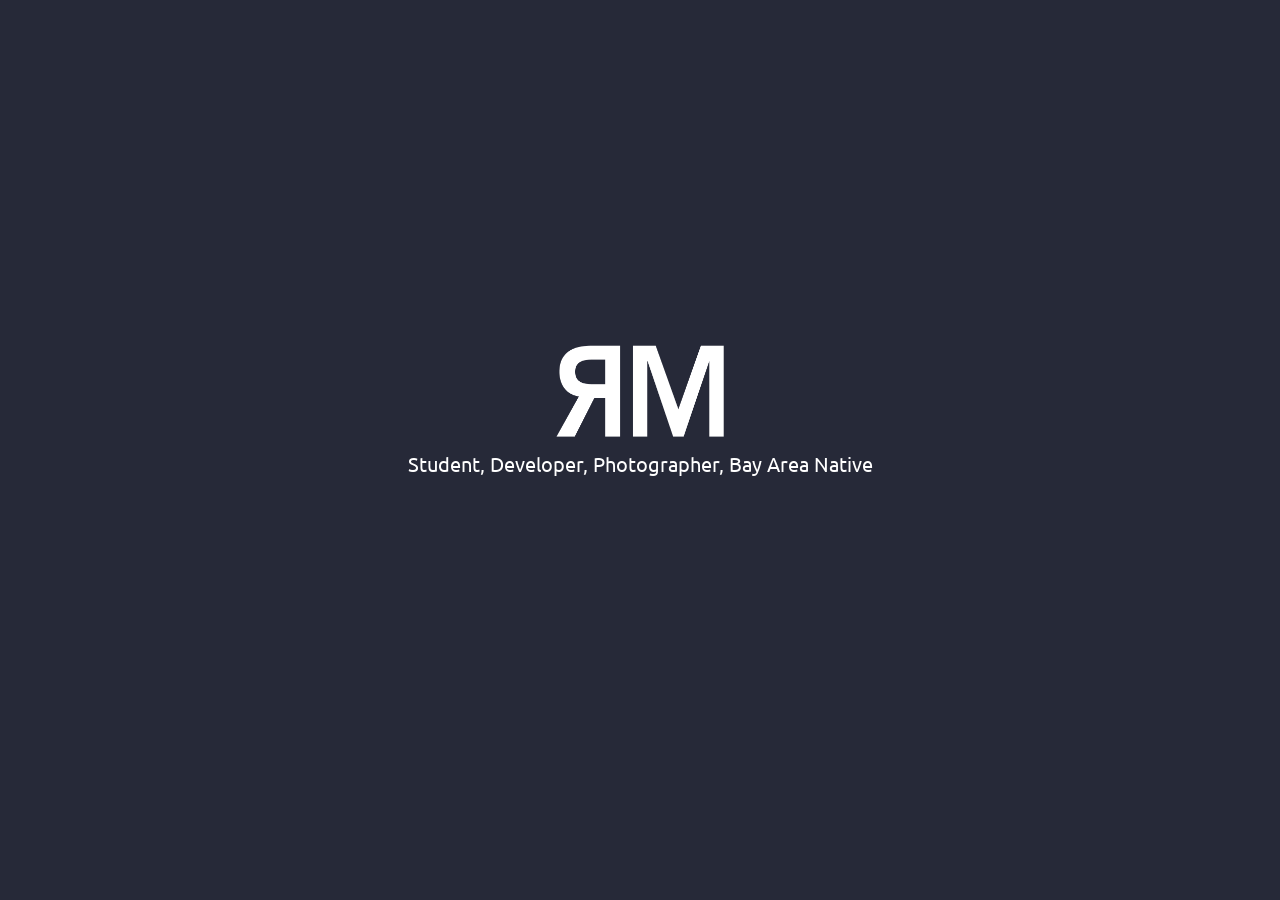
==== index.html @ ddd14ef7 "updated format." ====
<!DOCTYPE HTML>
<html>
<head>
  <title>Ronan Manoj</title>
  <meta charset = "utf-8" />
  <meta name = "author" content = "Ronan Manoj Kumar" />
  <link rel = "stylesheet" href = "style_website.css" /> <!-- linking css file -->
  <link rel = "stylesheet" href = "https://fonts.googleapis.com/css?family=PT+Sans|Raleway|Ubuntu:300"/> <!-- Linking Google Fonts. -->
</head>
<body>
  <figure>
    <img src = "RM_Logos/rm_logo_white.png" alt = "Problem loading img." width = "175" height = "100" />
    <figcaption>Student, Developer, Photographer, Bay Area Native</figcaption>
  </figure>
</body>
</html>
---- style_website.css ----
/* background color */
body
{
  /* light grey */
  /*background-color: #ededed;*/

  /* dark navyblue */
  background-color: #262938;
}

/* logo */
img
{
  display: block;

  /* top/bott = 0; left/right = auto; */
  margin: 0 auto;
  padding-top: 325px;
}

/* for alt text */
img
{
  /* pure white */
  color: #FFFFFF;
}

/* caption*/
figcaption
{
  /* Color: pure white. */
  color: #FFFFFF;
  
  font-family: 'Ubuntu', sans-serif;
  font-size: 20px;
  padding-top: 10px;
  text-align: center;
}

/* hovering over caption */
figcaption:hover
{
  /* light grey */
  color: #ededed;
}
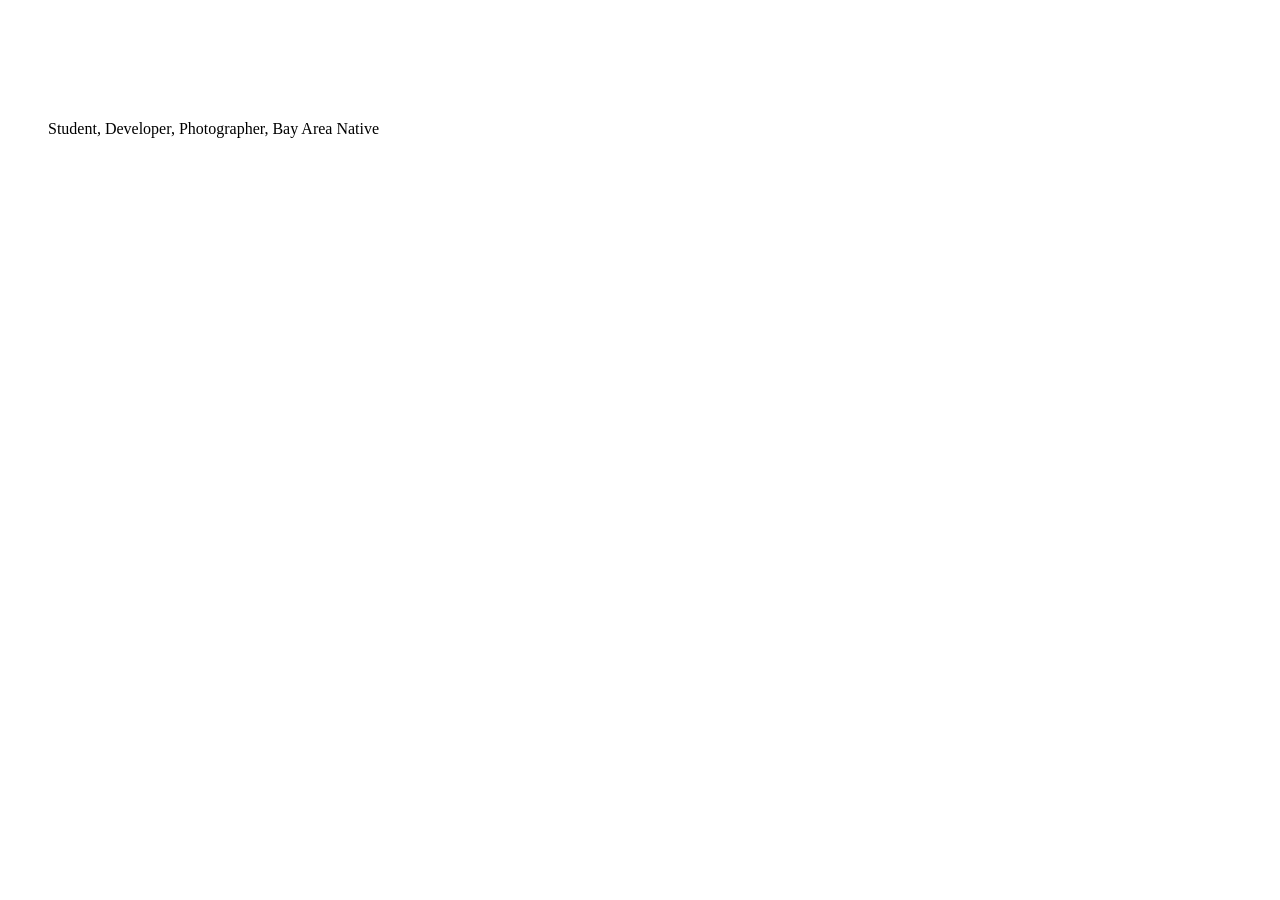
==== commit 0767a4fb: "linked scss file to html css reference." ====
--- a/index.html
+++ b/index.html
@@ -4,7 +4,7 @@
   <title>Ronan Manoj</title>
   <meta charset = "utf-8" />
   <meta name = "author" content = "Ronan Manoj Kumar" />
-  <link rel = "stylesheet" href = "style_website.css" /> <!-- linking css file -->
+  <link rel = "stylesheet" href = "style_website.scss" /> <!-- linking css file -->
   <link rel = "stylesheet" href = "https://fonts.googleapis.com/css?family=PT+Sans|Raleway|Ubuntu:300"/> <!-- Linking Google Fonts. -->
 </head>
 <body>
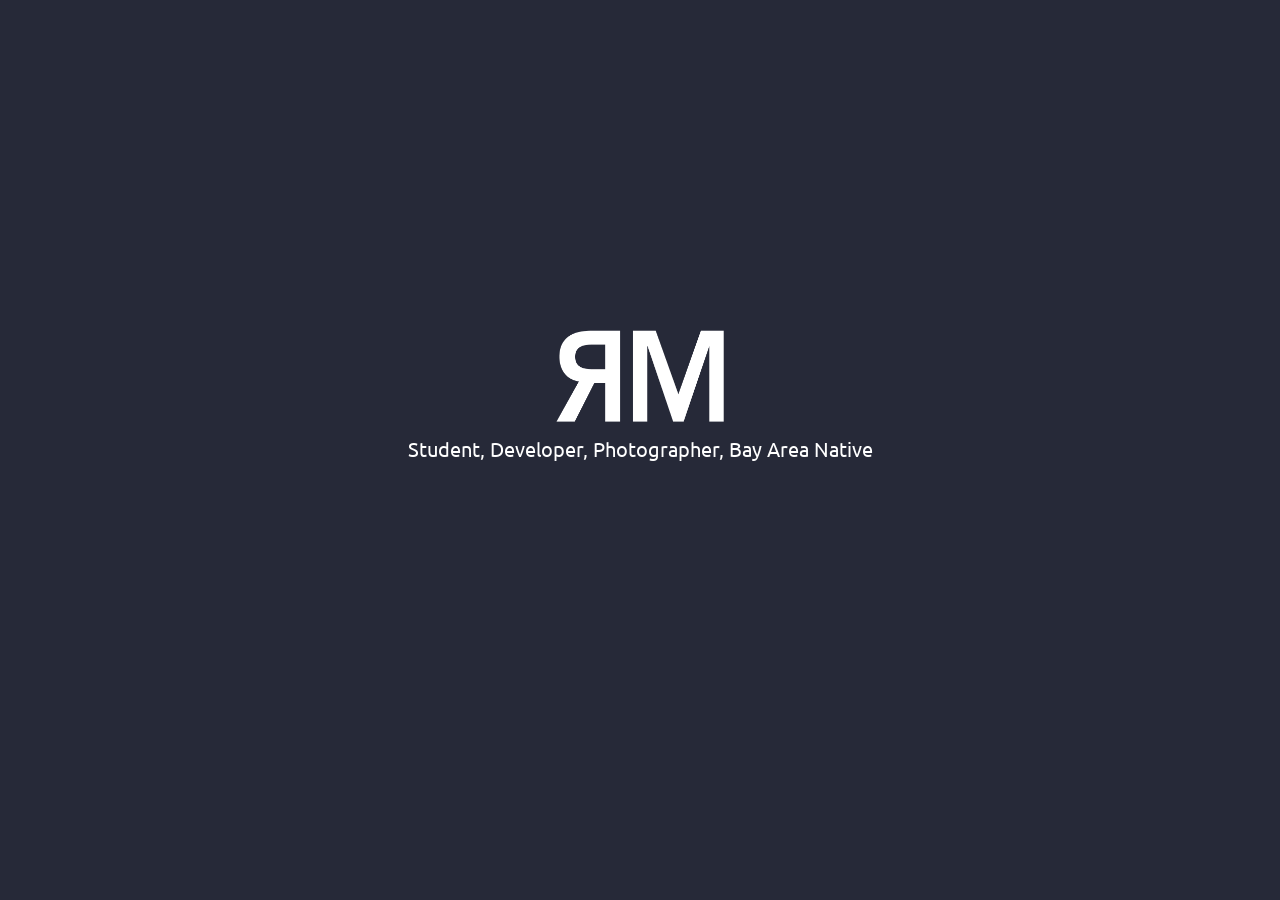
==== commit f3a56095: "update." ====
--- a/index.html
+++ b/index.html
@@ -4,7 +4,7 @@
   <title>Ronan Manoj</title>
   <meta charset = "utf-8" />
   <meta name = "author" content = "Ronan Manoj Kumar" />
-  <link rel = "stylesheet" href = "style_website.scss" /> <!-- linking css file -->
+  <link rel = "stylesheet" href = "css/style_website.css" /> <!-- linking css file -->
   <link rel = "stylesheet" href = "https://fonts.googleapis.com/css?family=PT+Sans|Raleway|Ubuntu:300"/> <!-- Linking Google Fonts. -->
 </head>
 <body>
--- a/css/style_website.css
+++ b/css/style_website.css
@@ -0,0 +1,22 @@
+body {
+  background-color: #262938; }
+
+img {
+  display: block;
+  margin: 0 auto;
+  padding-top: 310px; }
+
+img {
+  color: #FFFFFF; }
+
+figcaption {
+  color: #FFFFFF;
+  font-family: 'Ubuntu', sans-serif;
+  font-size: 20px;
+  padding-top: 10px;
+  text-align: center; }
+
+figcaption:hover {
+  color: #ededed; }
+
+/*# sourceMappingURL=style_website.css.map */
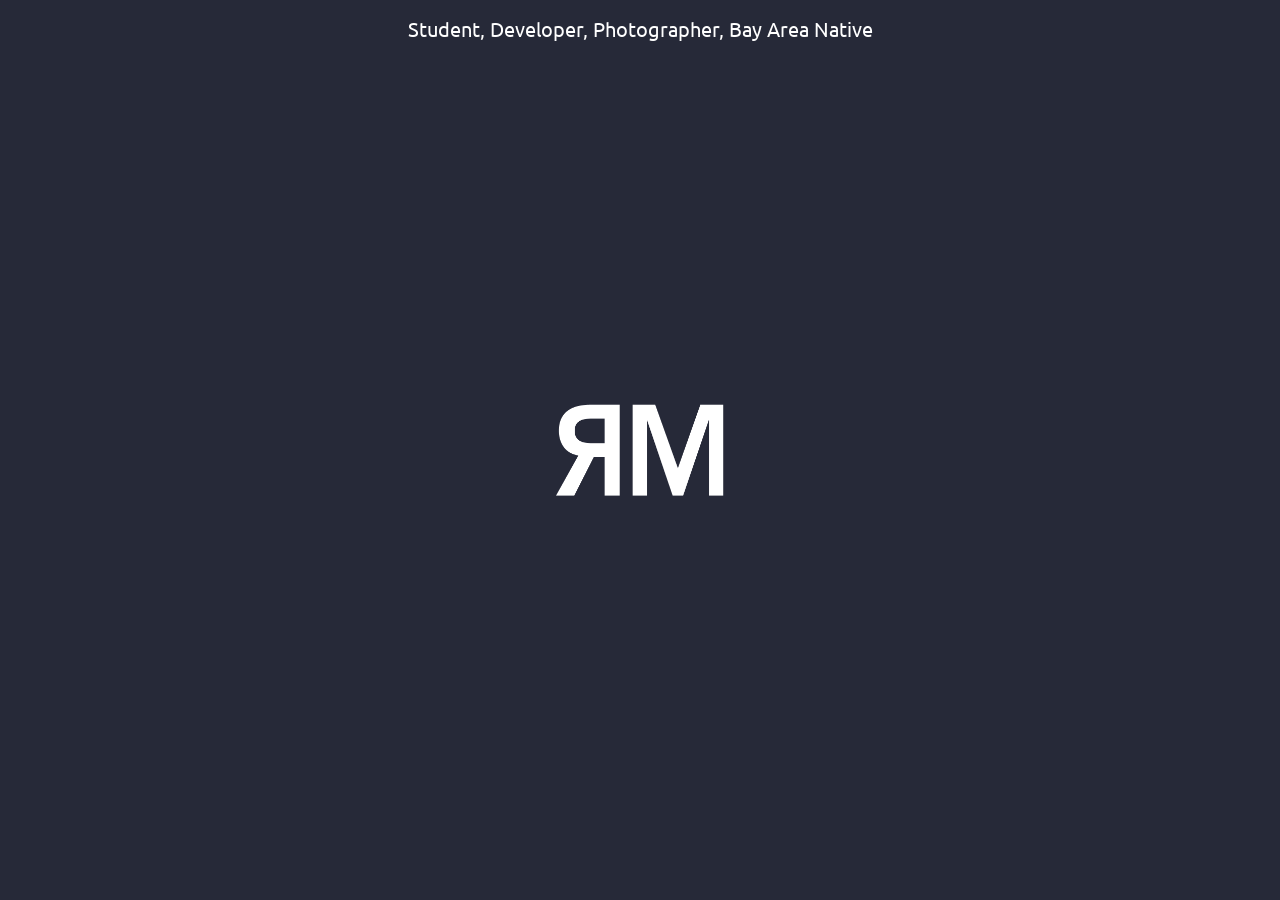
==== commit cb13530a: "update." ====
--- a/index.html
+++ b/index.html
@@ -8,9 +8,11 @@
   <link rel = "stylesheet" href = "https://fonts.googleapis.com/css?family=PT+Sans|Raleway|Ubuntu:300"/> <!-- Linking Google Fonts. -->
 </head>
 <body>
-  <figure>
-    <img src = "RM_Logos/rm_logo_white.png" alt = "Problem loading img." width = "175" height = "100" />
-    <figcaption>Student, Developer, Photographer, Bay Area Native</figcaption>
-  </figure>
+  <div class="frame" />
+    <figure>
+      <img src = "RM_Logos/rm_logo_white.png" alt = "RM Logo" width = "175" height = "100" />
+      <figcaption>Student, Developer, Photographer, Bay Area Native</figcaption>
+    </figure>
+  <div/>
 </body>
 </html>
--- a/css/style_website.css
+++ b/css/style_website.css
@@ -3,8 +3,10 @@
 
 img {
   display: block;
-  margin: 0 auto;
-  padding-top: 310px; }
+  position: absolute;
+  top: 50%;
+  left: 50%;
+  transform: translate(-50%, -50%); }
 
 img {
   color: #FFFFFF; }
@@ -13,8 +15,8 @@
   color: #FFFFFF;
   font-family: 'Ubuntu', sans-serif;
   font-size: 20px;
-  padding-top: 10px;
-  text-align: center; }
+  text-align: center;
+  position: relative; }
 
 figcaption:hover {
   color: #ededed; }
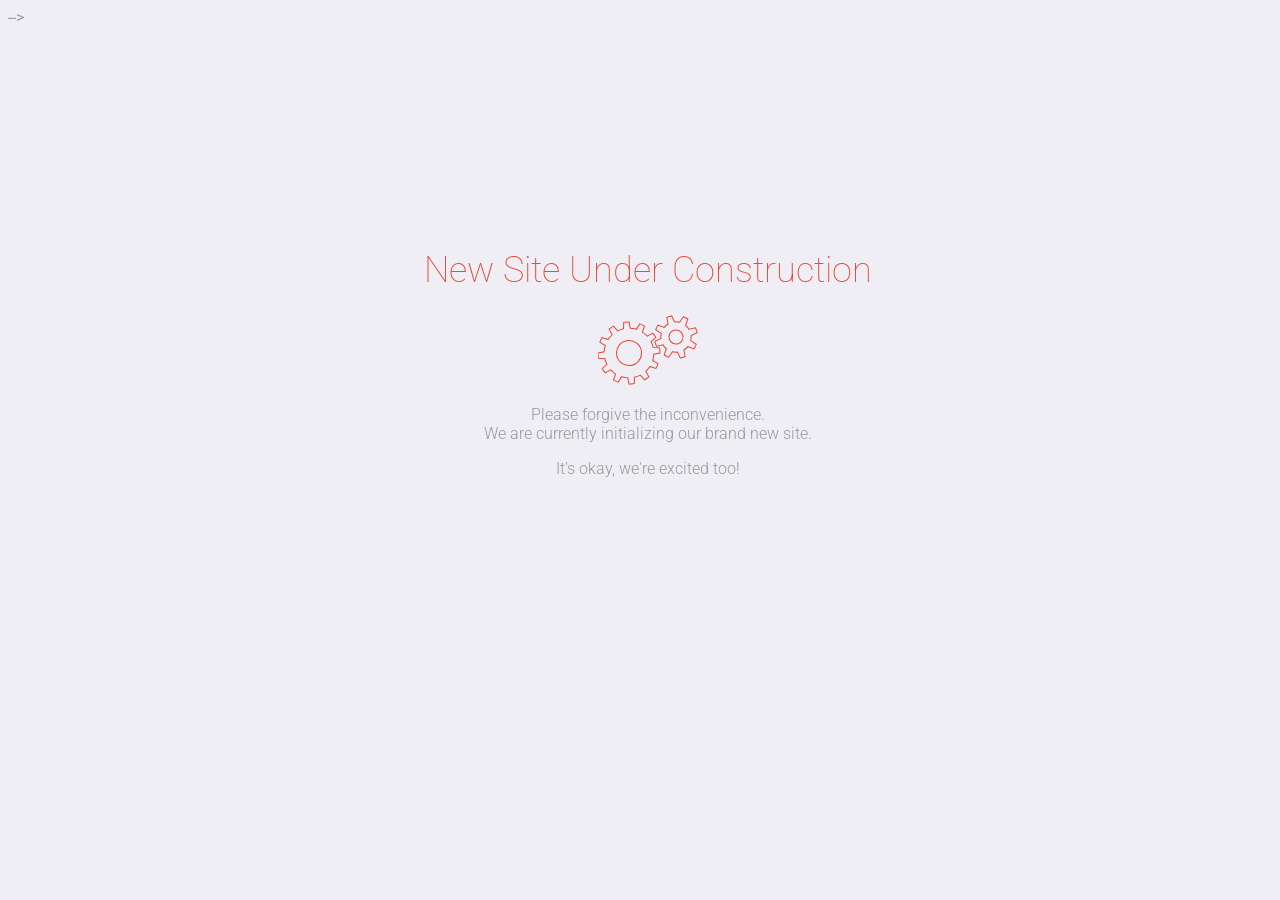
==== commit 61c0187d: "update." ====
--- a/index.html
+++ b/index.html
@@ -5,14 +5,70 @@
   <meta charset = "utf-8" />
   <meta name = "author" content = "Ronan Manoj Kumar" />
   <link rel = "stylesheet" href = "css/style_website.css" /> <!-- linking css file -->
-  <link rel = "stylesheet" href = "https://fonts.googleapis.com/css?family=PT+Sans|Raleway|Ubuntu:300"/> <!-- Linking Google Fonts. -->
+  <!-- <link rel = "stylesheet" href = "https://fonts.googleapis.com/css?family=PT+Sans|Raleway|Ubuntu:300"/> <!-- Linking Google Fonts. --> -->
 </head>
 <body>
-  <div class="frame" />
-    <figure>
-      <img src = "RM_Logos/rm_logo_white.png" alt = "RM Logo" width = "175" height = "100" />
-      <figcaption>Student, Developer, Photographer, Bay Area Native</figcaption>
-    </figure>
-  <div/>
+  <div class="warning-content">
+<h1>New Site Under Construction</h1>
+<svg version="1.1" xmlns="http://www.w3.org/2000/svg" xmlns:xlink="http://www.w3.org/1999/xlink" x="0px" y="0px"
+	 width="100.001px" height="70px" viewBox="0 0 100 68">
+<g id="large">
+	<g>
+	<path d="M55.777,38.473l6.221-1.133c0.017-1.791-0.123-3.573-0.41-5.324l-6.321-0.19c-0.438-2.053-1.135-4.048-2.076-5.931
+		l4.82-4.094c-0.868-1.552-1.874-3.028-3.005-4.417l-5.569,2.999c-1.385-1.54-2.98-2.921-4.771-4.099l2.124-5.954
+		c-0.759-0.452-1.543-0.878-2.357-1.269c-0.811-0.39-1.625-0.732-2.449-1.046l-3.325,5.381c-2.038-0.665-4.113-1.052-6.183-1.174
+		L31.34,6.002c-1.792-0.02-3.571,0.119-5.32,0.406l-0.191,6.32c-2.056,0.439-4.051,1.137-5.936,2.08l-4.097-4.82
+		c-1.546,0.872-3.022,1.875-4.407,3.006l2.996,5.566c-1.54,1.384-2.925,2.985-4.104,4.778c-2.16-0.771-4.196-1.498-5.953-2.127
+		c-0.449,0.765-0.875,1.544-1.265,2.354c-0.39,0.811-0.733,1.63-1.049,2.457c1.587,0.981,3.424,2.119,5.377,3.325
+		c-0.662,2.037-1.049,4.117-1.172,6.186l-6.218,1.136c-0.021,1.789,0.12,3.566,0.407,5.321l6.32,0.188
+		c0.442,2.06,1.143,4.057,2.082,5.937l-4.818,4.095c0.872,1.549,1.873,3.026,3.009,4.412l5.563-2.998
+		c1.392,1.54,2.989,2.92,4.777,4.099l-2.121,5.954c0.756,0.446,1.538,0.871,2.348,1.258c0.813,0.394,1.633,0.739,2.462,1.05
+		l3.326-5.375c2.033,0.662,4.109,1.05,6.175,1.17l1.137,6.221c1.791,0.019,3.569-0.123,5.323-0.407l0.194-6.324
+		c2.053-0.438,4.045-1.136,5.927-2.079l4.093,4.817c1.55-0.865,3.026-1.87,4.414-2.999l-2.995-5.572
+		c1.537-1.385,2.914-2.98,4.093-4.772l5.953,2.127c0.448-0.761,0.878-1.545,1.268-2.356c0.388-0.808,0.729-1.631,1.047-2.458
+		l-5.378-3.324C55.268,42.615,55.655,40.542,55.777,38.473z M42.302,42.435c-3.002,6.243-10.495,8.872-16.737,5.866
+		c-6.244-2.999-8.872-10.493-5.867-16.736c3.002-6.244,10.495-8.873,16.736-5.869C42.676,28.698,45.306,36.19,42.302,42.435z"  fill="none" stroke="#E43"/>    <animateTransform
+            attributeName="transform"
+            begin="0s"
+            dur="3s"
+            type="rotate"
+            from="0 31 37"
+            to="360 31 37"
+            repeatCount="indefinite"
+    </animateTransform>
+</g>
+<g id="small">
+	<path d="M93.068,19.253L99,16.31c-0.371-1.651-0.934-3.257-1.679-4.776l-6.472,1.404c-0.902-1.436-2.051-2.735-3.42-3.819
+		l2.115-6.273c-0.706-0.448-1.443-0.867-2.213-1.238c-0.774-0.371-1.559-0.685-2.351-0.958l-3.584,5.567
+		c-1.701-0.39-3.432-0.479-5.118-0.284L73.335,0c-1.652,0.367-3.256,0.931-4.776,1.672l1.404,6.47
+		c-1.439,0.899-2.744,2.047-3.835,3.419c-2.208-0.746-4.38-1.476-6.273-2.114c-0.451,0.71-0.874,1.448-1.244,2.229
+		c-0.371,0.764-0.68,1.541-0.954,2.329c1.681,1.078,3.612,2.323,5.569,3.579c-0.399,1.711-0.486,3.449-0.291,5.145
+		c-2.086,1.034-4.143,2.055-5.936,2.945c0.368,1.648,0.929,3.25,1.67,4.769c1.954-0.426,4.193-0.912,6.468-1.405
+		c0.906,1.449,2.06,2.758,3.442,3.853l-2.117,6.27c0.708,0.449,1.439,0.865,2.218,1.236c0.767,0.371,1.551,0.685,2.338,0.96
+		c1.081-1.68,2.319-3.612,3.583-5.574c1.714,0.401,3.457,0.484,5.156,0.288L82.695,42c1.651-0.371,3.252-0.931,4.773-1.676
+		c-0.425-1.952-0.912-4.194-1.404-6.473c1.439-0.902,2.744-2.057,3.835-3.436l6.273,2.11c0.444-0.7,0.856-1.43,1.225-2.197
+		c0.372-0.777,0.691-1.569,0.963-2.361l-5.568-3.586C93.181,22.677,93.269,20.939,93.068,19.253z M84.365,24.062
+		c-1.693,3.513-5.908,4.991-9.418,3.302c-3.513-1.689-4.99-5.906-3.301-9.419c1.688-3.513,5.906-4.991,9.417-3.302
+		C84.573,16.331,86.05,20.549,84.365,24.062z" fill="none" stroke="#E43"/>
+  <animateTransform
+            attributeName="transform"
+            begin="0s"
+            dur="2s"
+            type="rotate"
+            from="0 78 21"
+            to="-360 78 21"
+            repeatCount="indefinite"
+    </animateTransform>
+</g>
+</svg>
+<p>
+  Please forgive the inconvenience. <br />
+  We are currently initializing our brand new site.
+</p>
+<p>
+  It's okay, we're excited too!
+</p>
+
+</div>
 </body>
 </html>
--- a/css/style_website.css
+++ b/css/style_website.css
@@ -1,24 +1,23 @@
+@import url(https://fonts.googleapis.com/css?family=Roboto:400,100,300,500,700);
 body {
-  background-color: #262938; }
+  background: #EEEEF4;
+  color: #999;
+  font-family: Roboto; }
 
-img {
-  display: block;
+h1 {
+  font-weight: 100;
+  font-size: 27pt;
+  color: #E43; }
+
+p {
+  font-weight: 300; }
+
+.warning-content {
   position: absolute;
-  top: 50%;
-  left: 50%;
-  transform: translate(-50%, -50%); }
-
-img {
-  color: #FFFFFF; }
-
-figcaption {
-  color: #FFFFFF;
-  font-family: 'Ubuntu', sans-serif;
-  font-size: 20px;
+  top: 25%;
+  width: 100%;
+  height: 300px;
   text-align: center;
-  position: relative; }
-
-figcaption:hover {
-  color: #ededed; }
+  margin: 0; }
 
 /*# sourceMappingURL=style_website.css.map */
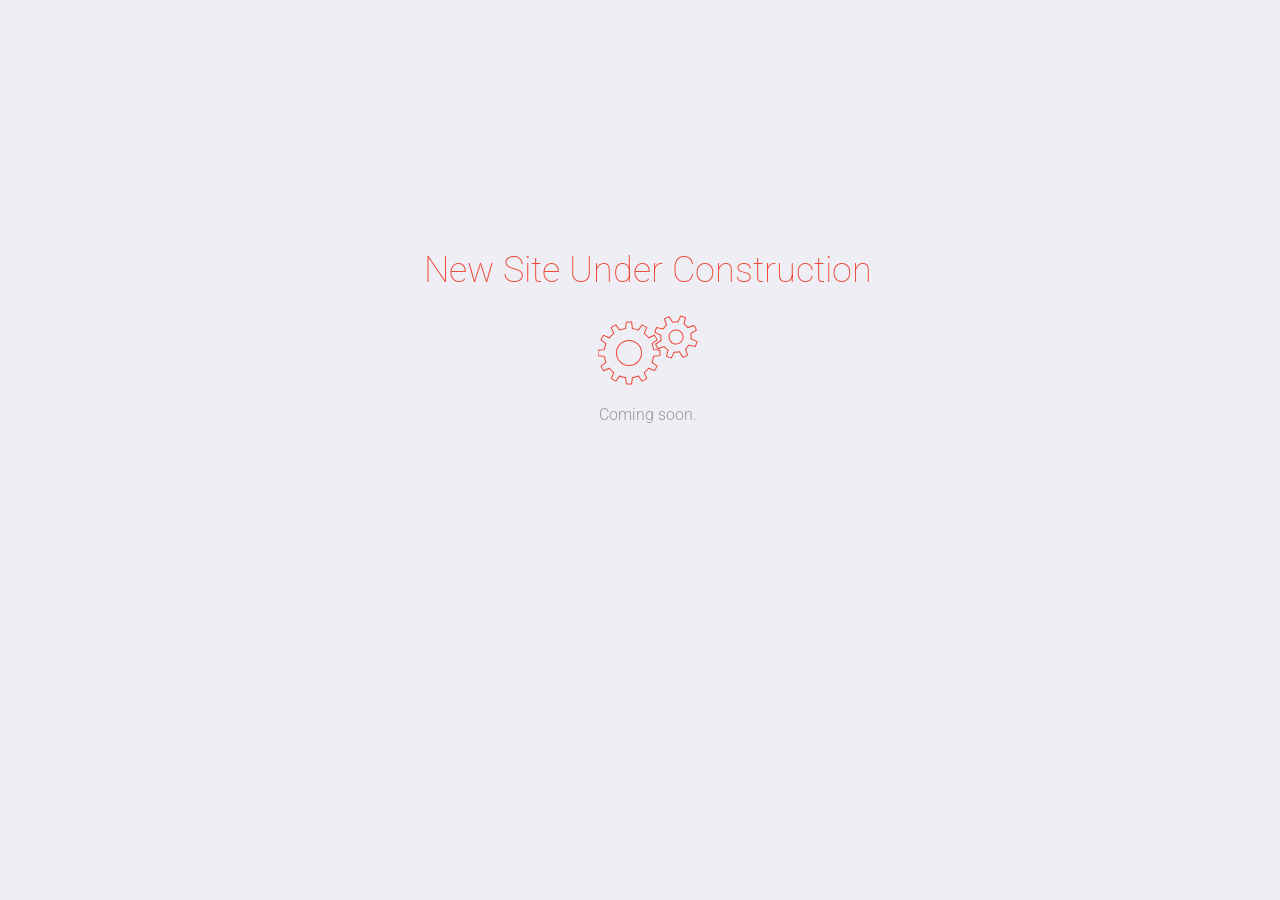
==== commit 097132e0: "update." ====
--- a/index.html
+++ b/index.html
@@ -5,7 +5,6 @@
   <meta charset = "utf-8" />
   <meta name = "author" content = "Ronan Manoj Kumar" />
   <link rel = "stylesheet" href = "css/style_website.css" /> <!-- linking css file -->
-  <!-- <link rel = "stylesheet" href = "https://fonts.googleapis.com/css?family=PT+Sans|Raleway|Ubuntu:300"/> <!-- Linking Google Fonts. --> -->
 </head>
 <body>
   <div class="warning-content">
@@ -62,11 +61,7 @@
 </g>
 </svg>
 <p>
-  Please forgive the inconvenience. <br />
-  We are currently initializing our brand new site.
-</p>
-<p>
-  It's okay, we're excited too!
+  Coming soon. <br />
 </p>
 
 </div>
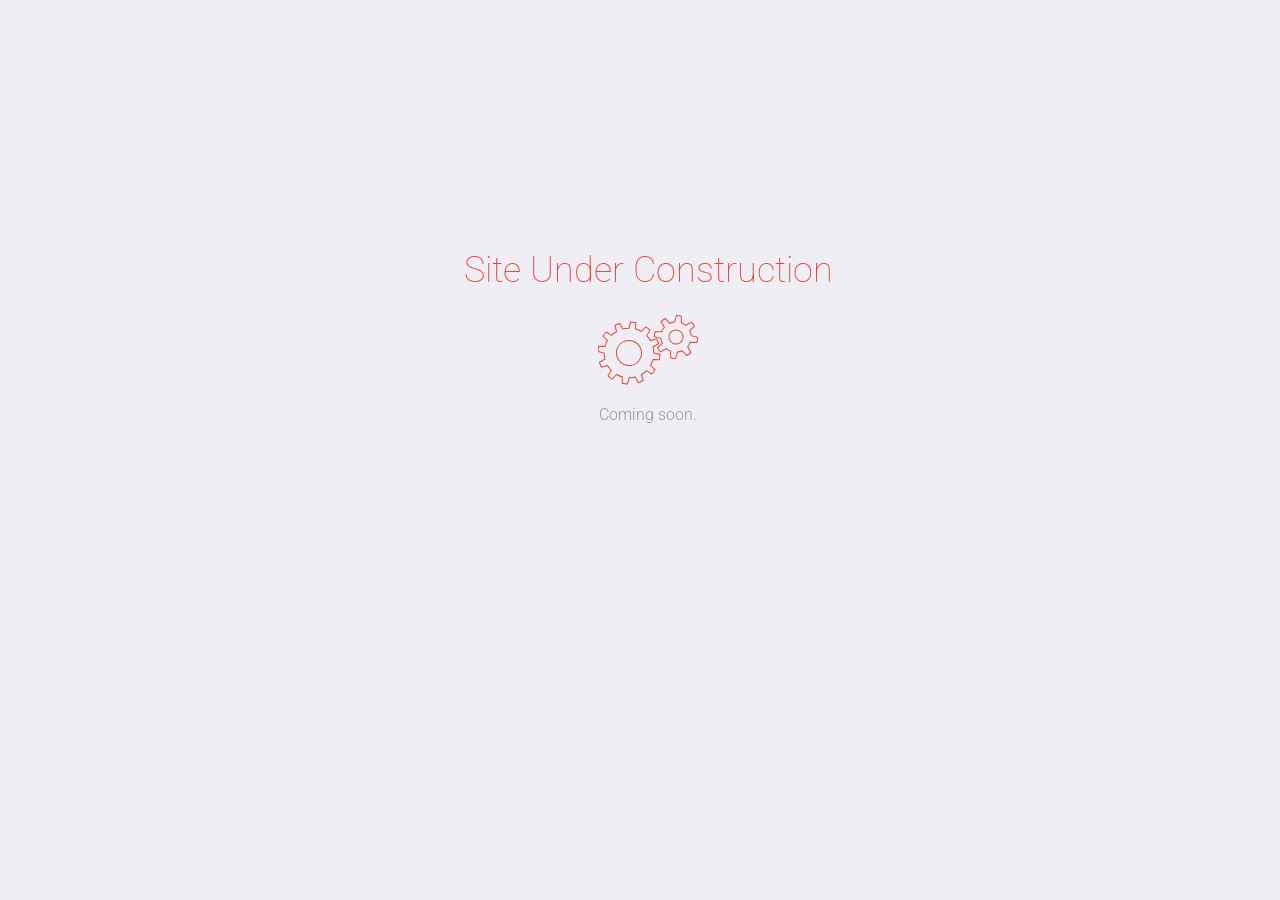
==== commit 77144167: "update." ====
--- a/index.html
+++ b/index.html
@@ -8,7 +8,7 @@
 </head>
 <body>
   <div class="warning-content">
-<h1>New Site Under Construction</h1>
+<h1>Site Under Construction</h1>
 <svg version="1.1" xmlns="http://www.w3.org/2000/svg" xmlns:xlink="http://www.w3.org/1999/xlink" x="0px" y="0px"
 	 width="100.001px" height="70px" viewBox="0 0 100 68">
 <g id="large">
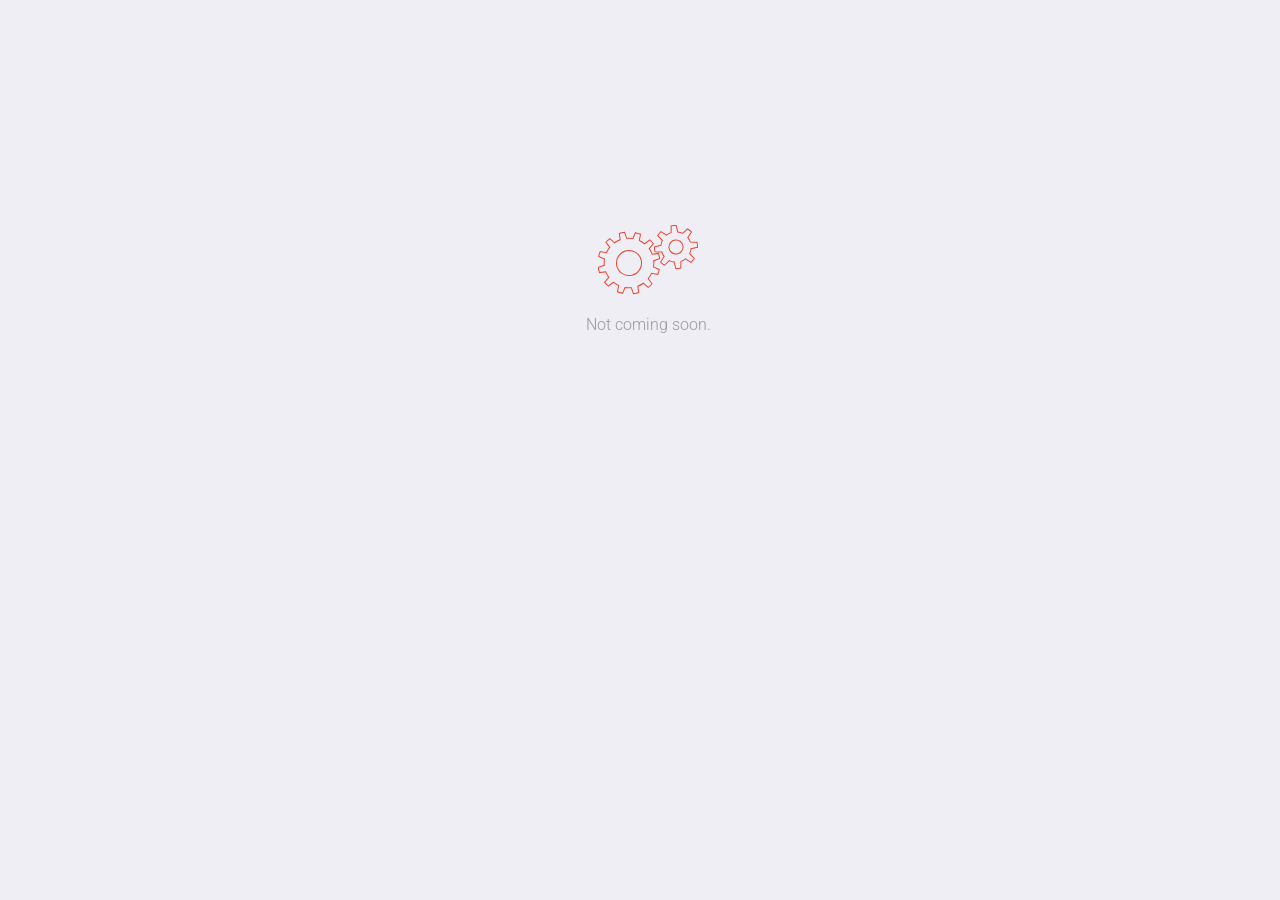
==== commit a5aacc6a: "update." ====
--- a/index.html
+++ b/index.html
@@ -8,7 +8,6 @@
 </head>
 <body>
   <div class="warning-content">
-<h1>Site Under Construction</h1>
 <svg version="1.1" xmlns="http://www.w3.org/2000/svg" xmlns:xlink="http://www.w3.org/1999/xlink" x="0px" y="0px"
 	 width="100.001px" height="70px" viewBox="0 0 100 68">
 <g id="large">
@@ -61,7 +60,7 @@
 </g>
 </svg>
 <p>
-  Coming soon. <br />
+ Not coming soon. <br />
 </p>
 
 </div>
